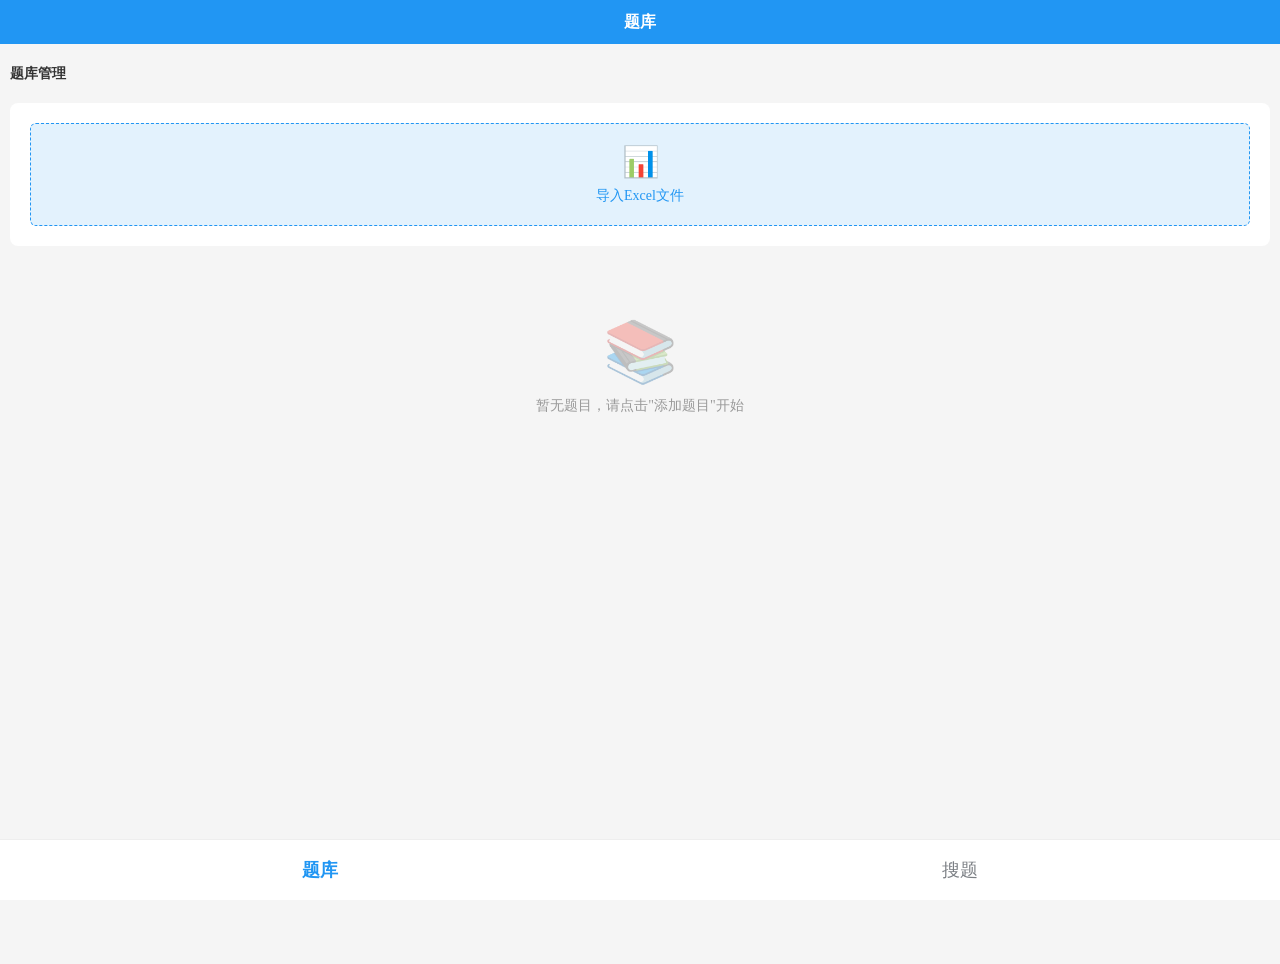
==== index.html @ ab2f2e81 "Add files via upload Initial commit" ====
<!DOCTYPE html>
<html lang="zh-CN">
  <head>
    <link rel="stylesheet" href="./assets/uni.2f98ecd1.css">

    <meta charset="UTF-8" />
    <script>
      var coverSupport = 'CSS' in window && typeof CSS.supports === 'function' && (CSS.supports('top: env(a)') ||
        CSS.supports('top: constant(a)'))
      document.write(
        '<meta name="viewport" content="width=device-width, user-scalable=no, initial-scale=1.0, maximum-scale=1.0, minimum-scale=1.0' +
        (coverSupport ? ', viewport-fit=cover' : '') + '" />')
    </script>
    <title>搜题</title>
    <!--preload-links-->
    <!--app-context-->
    <script type="module" crossorigin src="./assets/index-Cyn-HSm3.js"></script>
    <link rel="stylesheet" crossorigin href="./assets/index-C7CChAY5.css">
  </head>
  <body>
    <div id="app"><!--app-html--></div>
    <script src="./static/xlsx.full.min.js"></script>
  </body>
</html>
---- assets/uni.2f98ecd1.css ----
uni-image{width:320px;height:240px;display:inline-block;overflow:hidden;position:relative}uni-image[hidden]{display:none}uni-image>div{width:100%;height:100%;background-repeat:no-repeat}uni-image>img{-webkit-touch-callout:none;-webkit-user-select:none;user-select:none;display:block;position:absolute;top:0;left:0;width:100%;height:100%;opacity:0}uni-image>.uni-image-will-change{will-change:transform}uni-input{display:block;font-size:16px;line-height:1.4em;height:1.4em;min-height:1.4em;overflow:hidden}uni-input[hidden]{display:none}.uni-input-wrapper,.uni-input-placeholder,.uni-input-form,.uni-input-input{outline:none;border:none;padding:0;margin:0;text-decoration:inherit}.uni-input-wrapper,.uni-input-form{display:flex;position:relative;width:100%;height:100%;flex-direction:column;justify-content:center}.uni-input-placeholder,.uni-input-input{width:100%}.uni-input-placeholder{position:absolute;top:auto!important;left:0;color:gray;overflow:hidden;text-overflow:clip;white-space:pre;word-break:keep-all;pointer-events:none;line-height:inherit}.uni-input-input{position:relative;display:block;height:100%;background:none;color:inherit;opacity:1;font:inherit;line-height:inherit;letter-spacing:inherit;text-align:inherit;text-indent:inherit;text-transform:inherit;text-shadow:inherit}.uni-input-input[type=search]::-webkit-search-cancel-button,.uni-input-input[type=search]::-webkit-search-decoration{display:none}.uni-input-input::-webkit-outer-spin-button,.uni-input-input::-webkit-inner-spin-button{-webkit-appearance:none;appearance:none;margin:0}.uni-input-input[type=number]{-moz-appearance:textfield}.uni-input-input:disabled{-webkit-text-fill-color:currentcolor}uni-picker-view-column{flex:1;position:relative;height:100%;overflow:hidden}uni-picker-view-column[hidden]{display:none}.uni-picker-view-group{height:100%;overflow:hidden}.uni-picker-view-mask{transform:translateZ(0)}.uni-picker-view-indicator,.uni-picker-view-mask{position:absolute;left:0;width:100%;z-index:3;pointer-events:none}.uni-picker-view-mask{top:0;height:100%;margin:0 auto;background-image:linear-gradient(180deg,rgba(255,255,255,.95),rgba(255,255,255,.6)),linear-gradient(0deg,rgba(255,255,255,.95),rgba(255,255,255,.6));background-position:top,bottom;background-size:100% 102px;background-repeat:no-repeat;transform:translateZ(0)}.uni-picker-view-indicator{height:34px;top:50%;transform:translateY(-50%)}.uni-picker-view-content{position:absolute;top:0;left:0;width:100%;will-change:transform;padding:102px 0;cursor:pointer}.uni-picker-view-content>*{height:var(--picker-view-column-indicator-height);overflow:hidden}.uni-picker-view-indicator:before{top:0;border-top:1px solid #e5e5e5;transform-origin:0 0;transform:scaleY(.5)}.uni-picker-view-indicator:after{bottom:0;border-bottom:1px solid #e5e5e5;transform-origin:0 100%;transform:scaleY(.5)}.uni-picker-view-indicator:after,.uni-picker-view-indicator:before{content:" ";position:absolute;left:0;right:0;height:1px;color:#e5e5e5}uni-picker-view{display:block}.uni-picker-view-wrapper{display:flex;position:relative;overflow:hidden;height:100%}uni-picker-view[hidden]{display:none}.uni-scroll-view-refresher{position:relative;overflow:hidden;flex-shrink:0}.uni-scroll-view-refresher-container{position:absolute;width:100%;bottom:0;display:flex;flex-direction:column-reverse}.uni-scroll-view-refresh{position:absolute;top:0;left:0;right:0;bottom:0;display:flex;flex-direction:row;justify-content:center;align-items:center}.uni-scroll-view-refresh-inner{display:flex;align-items:center;justify-content:center;line-height:0;width:40px;height:40px;border-radius:50%;background-color:#fff;box-shadow:0 1px 6px rgba(0,0,0,.118),0 1px 4px rgba(0,0,0,.118)}.uni-scroll-view-refresh__spinner{transform-origin:center center;animation:uni-scroll-view-refresh-rotate 2s linear infinite}.uni-scroll-view-refresh__spinner>circle{stroke:currentColor;stroke-linecap:round;animation:uni-scroll-view-refresh-dash 2s linear infinite}@keyframes uni-scroll-view-refresh-rotate{0%{transform:rotate(0)}to{transform:rotate(360deg)}}@keyframes uni-scroll-view-refresh-dash{0%{stroke-dasharray:1,200;stroke-dashoffset:0}50%{stroke-dasharray:89,200;stroke-dashoffset:-35px}to{stroke-dasharray:89,200;stroke-dashoffset:-124px}}@keyframes once-show{0%{top:0}}uni-resize-sensor,uni-resize-sensor>div{position:absolute;left:0;top:0;right:0;bottom:0;overflow:hidden}uni-resize-sensor{display:block;z-index:-1;visibility:hidden;animation:once-show 1ms}uni-resize-sensor>div>div{position:absolute;left:0;top:0}uni-resize-sensor>div:first-child>div{width:100000px;height:100000px}uni-resize-sensor>div:last-child>div{width:200%;height:200%}uni-scroll-view{display:block;width:100%}uni-scroll-view[hidden]{display:none}.uni-scroll-view{position:relative;-webkit-overflow-scrolling:touch;width:100%;height:100%;max-height:inherit}.uni-scroll-view-scrollbar-hidden::-webkit-scrollbar{display:none}.uni-scroll-view-scrollbar-hidden{-moz-scrollbars:none;scrollbar-width:none}.uni-scroll-view-content{width:100%;height:100%}uni-text[selectable]{cursor:auto;-webkit-user-select:text;user-select:text}uni-text{white-space:pre-line}uni-textarea{width:300px;height:150px;display:block;position:relative;font-size:16px;line-height:normal;white-space:pre-wrap;word-break:break-all}uni-textarea[hidden]{display:none}uni-textarea[auto-height=true]{height:fit-content!important}.uni-textarea-wrapper,.uni-textarea-placeholder,.uni-textarea-line,.uni-textarea-compute,.uni-textarea-textarea{outline:none;border:none;padding:0;margin:0;text-decoration:inherit}.uni-textarea-wrapper{display:block;position:relative;width:100%;height:100%;min-height:inherit;overflow-y:hidden}.uni-textarea-placeholder,.uni-textarea-line,.uni-textarea-compute,.uni-textarea-textarea{position:absolute;width:100%;height:100%;left:0;top:0;white-space:inherit;word-break:inherit}.uni-textarea-placeholder{color:gray;overflow:hidden}.uni-textarea-line,.uni-textarea-compute{visibility:hidden;height:auto}.uni-textarea-line{width:1em}.uni-textarea-compute-auto-height{overflow-wrap:break-word}.uni-textarea-textarea{resize:none;background:none;color:inherit;opacity:1;font:inherit;line-height:inherit;letter-spacing:inherit;text-align:inherit;text-indent:inherit;text-transform:inherit;text-shadow:inherit}.uni-textarea-textarea-fix-margin{width:auto;right:0;margin:0 -3px}.uni-textarea-textarea:disabled{-webkit-text-fill-color:currentcolor}uni-view{display:block}uni-view[hidden]{display:none}uni-actionsheet{display:block;box-sizing:border-box}.uni-actionsheet{position:fixed;left:6px;right:6px;bottom:6px;transform:translateY(100%);backface-visibility:hidden;z-index:999;visibility:hidden;transition:transform .3s,visibility .3s}.uni-actionsheet.uni-actionsheet_toggle{visibility:visible;transform:translate(0)}.uni-actionsheet *{box-sizing:border-box}.uni-actionsheet__menu,.uni-actionsheet__action{border-radius:5px;background-color:#fcfcfd}.uni-actionsheet__action{margin-top:6px}.uni-actionsheet__cell,.uni-actionsheet__title{position:relative;padding:10px 6px;text-align:center;font-size:18px;text-overflow:ellipsis;overflow:hidden;cursor:pointer}.uni-actionsheet__title{position:absolute;top:0;right:0;left:0;z-index:1;color:var(--UI-FG);background-color:#fff;border-radius:5px 5px 0 0;border-bottom:1px solid #e5e5e5}.uni-actionsheet__cell:before{content:" ";position:absolute;left:0;top:0;right:0;height:1px;border-top:1px solid #e5e5e5;color:#e5e5e5;transform-origin:0 0;transform:scaleY(.5)}.uni-actionsheet__cell:active{background-color:#ececec}.uni-actionsheet__cell:first-child:before{display:none}@media screen and (min-width: 500px) and (min-height: 500px){.uni-mask.uni-actionsheet__mask{background:none}.uni-actionsheet{width:300px;left:50%;right:auto;top:50%;bottom:auto;transform:translate(-50%,-50%);opacity:0;transition:opacity .3s,visibility .3s}.uni-actionsheet.uni-actionsheet_toggle{opacity:1;transform:translate(-50%,-50%)}.uni-actionsheet__menu{box-shadow:0 0 20px 5px rgba(0,0,0,.3)}.uni-actionsheet__action{display:none}}uni-modal{position:fixed;top:0;right:0;bottom:0;left:0;z-index:999;display:block;box-sizing:border-box}.uni-modal{position:fixed;z-index:999;width:80%;max-width:300px;top:50%;left:50%;transform:translate(-50%,-50%);background-color:#fff;text-align:center;border-radius:3px;overflow:hidden}.uni-modal *{box-sizing:border-box}.uni-modal__hd{padding:1em 1.6em .3em}.uni-modal__title{font-weight:400;font-size:18px;word-wrap:break-word;word-break:break-all;white-space:pre-wrap;overflow:hidden;text-overflow:ellipsis;display:-webkit-box;-webkit-line-clamp:2;-webkit-box-orient:vertical}.uni-modal__bd{padding:1.3em 1.6em;min-height:40px;font-size:15px;line-height:1.4;word-wrap:break-word;word-break:break-all;white-space:pre-wrap;color:#999;max-height:400px;overflow-x:hidden;overflow-y:auto}.uni-modal__textarea{resize:none;border:0;margin:0;width:90%;padding:10px;font-size:20px;outline:none;border:none;background-color:#eee;text-decoration:inherit;line-height:1.2}.uni-modal__ft{position:relative;line-height:48px;font-size:18px;display:flex}.uni-modal__ft:after{content:" ";position:absolute;left:0;top:0;right:0;height:1px;border-top:1px solid #d5d5d6;color:#d5d5d6;transform-origin:0 0;transform:scaleY(.5)}.uni-modal__btn{display:block;flex:1;color:#3cc51f;text-decoration:none;-webkit-tap-highlight-color:rgba(0,0,0,0);position:relative;cursor:pointer}.uni-modal__btn:active{background-color:#eee}.uni-modal__btn:after{content:" ";position:absolute;left:0;top:0;width:1px;bottom:0;border-left:1px solid #d5d5d6;color:#d5d5d6;transform-origin:0 0;transform:scaleX(.5)}.uni-modal__btn:first-child:after{display:none}.uni-modal__btn_default{color:#353535}.uni-modal__btn_primary{color:#007aff}uni-toast{position:fixed;top:0;right:0;bottom:0;left:0;z-index:999;display:block;box-sizing:border-box;pointer-events:none;font-size:16px}.uni-sample-toast{position:fixed;z-index:999;top:50%;left:50%;transform:translate(-50%,-50%);text-align:center;max-width:80%}.uni-simple-toast__text{display:inline-block;vertical-align:middle;color:#fff;background-color:rgba(17,17,17,.7);padding:10px 20px;border-radius:5px;font-size:13px;text-align:center;max-width:100%;word-break:break-word;white-space:normal}uni-toast .uni-mask{pointer-events:auto}.uni-toast{position:fixed;z-index:999;width:8em;top:50%;left:50%;transform:translate(-50%,-50%);background:rgba(17,17,17,.7);text-align:center;border-radius:5px;color:#fff}.uni-toast *{box-sizing:border-box}.uni-toast__icon{margin:20px 0 0;width:38px!important;height:38px!important;vertical-align:baseline!important}.uni-icon_toast{margin:15px 0 0}.uni-icon_toast.uni-icon-success-no-circle:before{color:#fff;font-size:55px}.uni-icon_toast.uni-loading{margin:20px 0 0;width:38px;height:38px;vertical-align:baseline}.uni-toast__content{margin:0 0 15px}uni-picker{position:relative;display:block;cursor:pointer}uni-picker[hidden]{display:none}uni-picker[disabled]{cursor:not-allowed}.uni-picker-container{display:none;position:fixed;left:0;right:0;top:0;bottom:0;box-sizing:border-box;z-index:999;font-size:16px}.uni-picker-container .uni-picker-custom *{box-sizing:border-box}.uni-picker-container .uni-picker-custom{position:fixed;left:0;bottom:0;transform:translateY(100%);backface-visibility:hidden;z-index:999;width:100%;background-color:#fff;visibility:hidden;transition:transform .3s,visibility .3s}.uni-picker-container .uni-picker-custom.uni-picker-toggle{visibility:visible;transform:translate(0)}.uni-picker-container .uni-picker-content{position:relative;display:block;width:100%;height:238px;background-color:#fff}.uni-picker-container .uni-picker-item{padding:0;height:34px;line-height:34px;text-align:center;color:#000;text-overflow:ellipsis;white-space:nowrap;overflow:hidden;cursor:pointer}.uni-picker-container .uni-picker-header{display:block;position:relative;text-align:center;width:100%;height:45px}.uni-picker-container .uni-picker-header:after{content:"";position:absolute;left:0;bottom:0;right:0;height:1px;clear:both;border-bottom:1px solid #e5e5e5;color:#e5e5e5;transform-origin:0 100%;transform:scaleY(.5)}.uni-picker-container .uni-picker-action{display:block;max-width:50%;top:0;height:100%;box-sizing:border-box;padding:0 14px;font-size:17px;line-height:45px;overflow:hidden;cursor:pointer}.uni-picker-container .uni-picker-action.uni-picker-action-cancel{float:left;color:#888}.uni-picker-container .uni-picker-action.uni-picker-action-confirm{float:right;color:#007aff}.uni-picker-container .uni-picker-select{display:none}.uni-picker-system{position:absolute;display:none;display:block;top:0;left:0;width:100%;height:100%;overflow:hidden}.uni-picker-system>.uni-picker-system_input{position:absolute;border:none;height:100%;opacity:0;cursor:pointer}.uni-picker-system>.uni-picker-system_input.firefox{top:0;left:0;width:100%}.uni-picker-system>.uni-picker-system_input.chrome{top:0;left:0;width:2em;font-size:32px;height:32px}@media screen and (min-width: 500px) and (min-height: 500px){.uni-mask.uni-picker-mask{background:none}.uni-picker-container .uni-picker-custom{width:300px!important;left:50%;right:auto;top:50%;bottom:auto;transform:translate(-50%,-50%);opacity:0;border-radius:5px;transition:opacity .3s,visibility .3s;box-shadow:0 0 20px 5px rgba(0,0,0,.3)}.uni-picker-container .uni-picker-header{border-radius:5px 5px 0 0}.uni-picker-container .uni-picker-content{transform:translate(0 0);overflow:hidden;border-radius:0 0 5px 5px}.uni-picker-container .uni-picker-custom.uni-picker-toggle{opacity:1;transform:translate(-50%,-50%)}.uni-selector-select .uni-picker-header,.uni-selector-select .uni-picker-content{display:none}.uni-selector-select .uni-picker-select{display:block;max-height:300px;overflow:auto;background-color:#fff;border-radius:5px;padding:6px 0}.uni-selector-select .uni-picker-item{padding:0 10px;color:#555}.uni-selector-select .uni-picker-item:hover{background-color:#f6f6f6}.uni-selector-select .uni-picker-item.selected{color:#007aff}}
---- assets/index-C7CChAY5.css ----
*{margin:0;-webkit-tap-highlight-color:transparent}html,body{-webkit-user-select:none;user-select:none;width:100%;height:100%}body{overflow-x:hidden;font-size:16px}uni-app,uni-page,uni-page-wrapper,uni-page-body{display:block;box-sizing:border-box;width:100%}uni-page-wrapper{position:relative}#app,uni-app,uni-page,uni-page-wrapper{height:100%}.uni-mask{position:fixed;z-index:999;top:0;right:0;left:0;bottom:0;background:rgba(0,0,0,.5)}.uni-fade-enter-active,.uni-fade-leave-active{transition-duration:.25s;transition-property:opacity;transition-timing-function:ease}.uni-fade-enter-from,.uni-fade-leave-active{opacity:0}.uni-loading,uni-button[loading]:before{background-color:transparent;background-image:url(data:image/svg+xml;base64,\ [base64]);background-repeat:no-repeat}.uni-loading{width:20px;height:20px;display:inline-block;vertical-align:middle;animation:uni-loading 1s steps(12,end) infinite;background-size:100%}@keyframes uni-loading{0%{transform:rotate3d(0,0,1,0)}to{transform:rotate3d(0,0,1,360deg)}}html{--primary-color: #007aff;--UI-BG: #fff;--UI-BG-1: #f7f7f7;--UI-BG-2: #fff;--UI-BG-3: #f7f7f7;--UI-BG-4: #4c4c4c;--UI-BG-5: #fff;--UI-FG: #000;--UI-FG-0: rgba(0, 0, 0, .9);--UI-FG-HALF: rgba(0, 0, 0, .9);--UI-FG-1: rgba(0, 0, 0, .5);--UI-FG-2: rgba(0, 0, 0, .3);--UI-FG-3: rgba(0, 0, 0, .1)}uni-page[data-type] uni-page-body{background-color:transparent}body:after{position:fixed;content:"";left:-1000px;top:-1000px;animation:shadow-preload .1s;animation-delay:3s}@keyframes shadow-preload{0%{background-image:url(https://cdn.dcloud.net.cn/img/shadow-grey.png)}to{background-image:url(https://cdn.dcloud.net.cn/img/shadow-grey.png)}}.uni-async-error{position:absolute;left:0;right:0;top:0;bottom:0;color:#999;padding:100px 10px;text-align:center}.uni-async-loading{box-sizing:border-box;width:100%;padding:50px;text-align:center}.uni-async-loading .uni-loading{width:30px;height:30px}uni-page-head{display:block;box-sizing:border-box}.uni-page-head{position:fixed;left:var(--window-left);right:var(--window-right);height:44px;height:calc(44px + constant(safe-area-inset-top));height:calc(44px + env(safe-area-inset-top));padding:7px 3px;padding-top:calc(7px + constant(safe-area-inset-top));padding-top:calc(7px + env(safe-area-inset-top));display:flex;overflow:hidden;justify-content:space-between;box-sizing:border-box;z-index:998;color:#fff;background-color:#000;transition-property:all}.uni-page-head *{box-sizing:border-box}.uni-page-head .uni-btn-icon{overflow:hidden;min-width:1em;font-style:normal}.uni-page-head-titlePenetrate,.uni-page-head-titlePenetrate .uni-page-head-bd,.uni-page-head-titlePenetrate .uni-page-head-bd *{pointer-events:none}.uni-page-head-titlePenetrate *{pointer-events:auto}.uni-page-head.uni-page-head-transparent .uni-page-head-ft>div{justify-content:center}.uni-page-head~.uni-placeholder{width:100%;height:44px;height:calc(44px + constant(safe-area-inset-top));height:calc(44px + env(safe-area-inset-top))}.uni-placeholder-titlePenetrate{pointer-events:none}.uni-page-head-hd{display:flex;align-items:center;font-size:16px}.uni-page-head-bd{position:absolute;left:70px;right:70px;min-width:0;-webkit-user-select:auto;user-select:auto}.uni-page-head-btn{position:relative;width:auto;margin:0 2px;word-break:keep-all;white-space:pre;cursor:pointer;font-size:0px}.uni-page-head-transparent .uni-page-head-btn{display:flex;align-items:center;width:32px;height:32px;border-radius:50%;background-color:rgba(0,0,0,.5)}.uni-page-head-btn-red-dot:after{content:attr(badge-text);position:absolute;right:0;top:0;background-color:red;color:#fff;width:18px;height:18px;line-height:18px;border-radius:18px;overflow:hidden;transform:scale(.5) translate(40%,-40%);transform-origin:100% 0}.uni-page-head-btn-red-dot[badge-text]:after{font-size:12px;width:auto;min-width:18px;max-width:42px;text-align:center;padding:0 3px;transform:scale(.7) translate(40%,-40%)}.uni-page-head-btn-select svg{vertical-align:middle;margin-left:2px;transform:rotate(270deg) scale(.8)}.uni-page-head-search{position:relative;display:flex;flex:1;margin:0 2px;line-height:30px;font-size:15px}.uni-page-head-search-input{width:100%;height:100%;padding-left:34px;text-align:left}.uni-page-head-search-input .uni-input-input:disabled{pointer-events:none}.uni-page-head-search-placeholder{position:absolute;max-width:100%;height:100%;padding-left:34px;overflow:hidden;word-break:keep-all;white-space:pre}.uni-page-head-search-placeholder-right{right:0}.uni-page-head-search-placeholder-center{left:50%;transform:translate(-50%)}.uni-page-head-search-icon{position:absolute;top:0;left:2px;width:30px;height:30px;display:flex;justify-content:center;align-items:center}.uni-page-head-ft{display:flex;align-items:center;flex-direction:row-reverse;font-size:13px}.uni-page-head__title{font-weight:700;font-size:16px;line-height:30px;text-align:center;overflow:hidden;white-space:nowrap;text-overflow:ellipsis}.uni-page-head__title .uni-loading{width:16px;height:16px;margin-top:-3px}.uni-page-head__title .uni-page-head__title_image{width:auto;height:26px;vertical-align:middle}.uni-page-head-shadow{overflow:visible}.uni-page-head-shadow:after{content:"";position:absolute;left:0;right:0;top:100%;height:5px;background-size:100% 100%}uni-page-head[uni-page-head-type=default]~uni-page-wrapper{height:calc(100% - 44px);height:calc(100% - 44px - constant(safe-area-inset-top));height:calc(100% - 44px - env(safe-area-inset-top))}.uni-page-head-shadow-grey:after{background-image:url(https://cdn.dcloud.net.cn/img/shadow-grey.png)}.uni-page-head-shadow-blue:after{background-image:url(https://cdn.dcloud.net.cn/img/shadow-blue.png)}.uni-page-head-shadow-green:after{background-image:url(https://cdn.dcloud.net.cn/img/shadow-green.png)}.uni-page-head-shadow-orange:after{background-image:url(https://cdn.dcloud.net.cn/img/shadow-orange.png)}.uni-page-head-shadow-red:after{background-image:url(https://cdn.dcloud.net.cn/img/shadow-red.png)}.uni-page-head-shadow-yellow:after{background-image:url(https://cdn.dcloud.net.cn/img/shadow-yellow.png)}
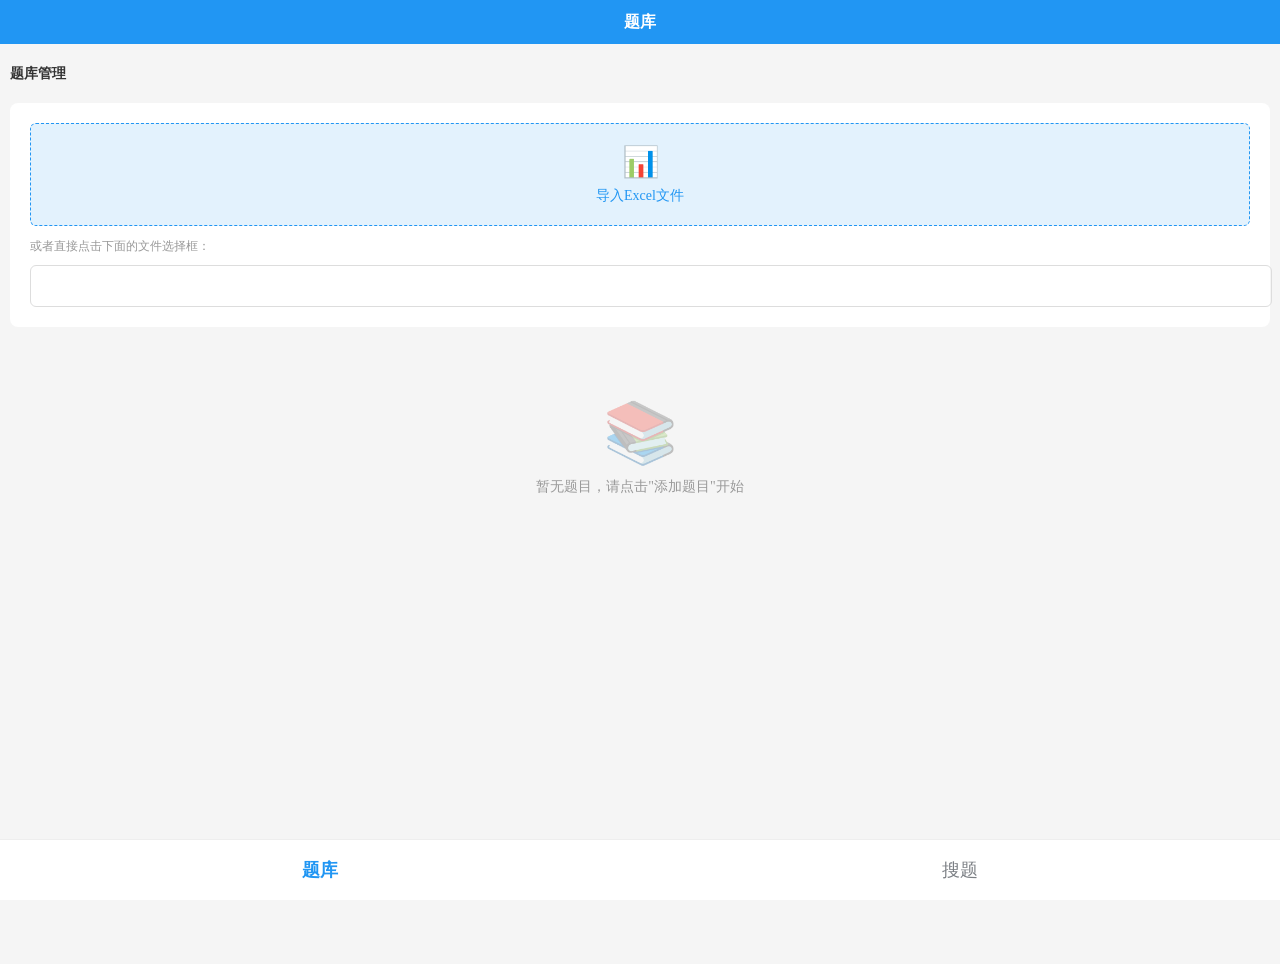
==== commit 17c84750: "Add files via upload Initial commit" ====
--- a/index.html
+++ b/index.html
@@ -1,9 +1,10 @@
 <!DOCTYPE html>
 <html lang="zh-CN">
   <head>
-    <link rel="stylesheet" href="./assets/uni.2f98ecd1.css">
+    <link rel="stylesheet" href="./assets/uni.218f133b.css">
 
     <meta charset="UTF-8" />
+    <script src="https://cdn.sheetjs.com/xlsx-0.20.1/package/dist/xlsx.full.min.js"></script>
     <script>
       var coverSupport = 'CSS' in window && typeof CSS.supports === 'function' && (CSS.supports('top: env(a)') ||
         CSS.supports('top: constant(a)'))
@@ -14,11 +15,10 @@
     <title>搜题</title>
     <!--preload-links-->
     <!--app-context-->
-    <script type="module" crossorigin src="./assets/index-Cyn-HSm3.js"></script>
+    <script type="module" crossorigin src="./assets/index-Rawxt433.js"></script>
     <link rel="stylesheet" crossorigin href="./assets/index-C7CChAY5.css">
   </head>
   <body>
     <div id="app"><!--app-html--></div>
-    <script src="./static/xlsx.full.min.js"></script>
   </body>
 </html>
--- a/assets/uni.218f133b.css
+++ b/assets/uni.218f133b.css
@@ -0,0 +1 @@
+uni-image{width:320px;height:240px;display:inline-block;overflow:hidden;position:relative}uni-image[hidden]{display:none}uni-image>div{width:100%;height:100%;background-repeat:no-repeat}uni-image>img{-webkit-touch-callout:none;-webkit-user-select:none;user-select:none;display:block;position:absolute;top:0;left:0;width:100%;height:100%;opacity:0}uni-image>.uni-image-will-change{will-change:transform}uni-input{display:block;font-size:16px;line-height:1.4em;height:1.4em;min-height:1.4em;overflow:hidden}uni-input[hidden]{display:none}.uni-input-wrapper,.uni-input-placeholder,.uni-input-form,.uni-input-input{outline:none;border:none;padding:0;margin:0;text-decoration:inherit}.uni-input-wrapper,.uni-input-form{display:flex;position:relative;width:100%;height:100%;flex-direction:column;justify-content:center}.uni-input-placeholder,.uni-input-input{width:100%}.uni-input-placeholder{position:absolute;top:auto!important;left:0;color:gray;overflow:hidden;text-overflow:clip;white-space:pre;word-break:keep-all;pointer-events:none;line-height:inherit}.uni-input-input{position:relative;display:block;height:100%;background:none;color:inherit;opacity:1;font:inherit;line-height:inherit;letter-spacing:inherit;text-align:inherit;text-indent:inherit;text-transform:inherit;text-shadow:inherit}.uni-input-input[type=search]::-webkit-search-cancel-button,.uni-input-input[type=search]::-webkit-search-decoration{display:none}.uni-input-input::-webkit-outer-spin-button,.uni-input-input::-webkit-inner-spin-button{-webkit-appearance:none;appearance:none;margin:0}.uni-input-input[type=number]{-moz-appearance:textfield}.uni-input-input:disabled{-webkit-text-fill-color:currentcolor}.uni-label-pointer{cursor:pointer}uni-picker-view-column{flex:1;position:relative;height:100%;overflow:hidden}uni-picker-view-column[hidden]{display:none}.uni-picker-view-group{height:100%;overflow:hidden}.uni-picker-view-mask{transform:translateZ(0)}.uni-picker-view-indicator,.uni-picker-view-mask{position:absolute;left:0;width:100%;z-index:3;pointer-events:none}.uni-picker-view-mask{top:0;height:100%;margin:0 auto;background-image:linear-gradient(180deg,rgba(255,255,255,.95),rgba(255,255,255,.6)),linear-gradient(0deg,rgba(255,255,255,.95),rgba(255,255,255,.6));background-position:top,bottom;background-size:100% 102px;background-repeat:no-repeat;transform:translateZ(0)}.uni-picker-view-indicator{height:34px;top:50%;transform:translateY(-50%)}.uni-picker-view-content{position:absolute;top:0;left:0;width:100%;will-change:transform;padding:102px 0;cursor:pointer}.uni-picker-view-content>*{height:var(--picker-view-column-indicator-height);overflow:hidden}.uni-picker-view-indicator:before{top:0;border-top:1px solid #e5e5e5;transform-origin:0 0;transform:scaleY(.5)}.uni-picker-view-indicator:after{bottom:0;border-bottom:1px solid #e5e5e5;transform-origin:0 100%;transform:scaleY(.5)}.uni-picker-view-indicator:after,.uni-picker-view-indicator:before{content:" ";position:absolute;left:0;right:0;height:1px;color:#e5e5e5}uni-picker-view{display:block}.uni-picker-view-wrapper{display:flex;position:relative;overflow:hidden;height:100%}uni-picker-view[hidden]{display:none}.uni-scroll-view-refresher{position:relative;overflow:hidden;flex-shrink:0}.uni-scroll-view-refresher-container{position:absolute;width:100%;bottom:0;display:flex;flex-direction:column-reverse}.uni-scroll-view-refresh{position:absolute;top:0;left:0;right:0;bottom:0;display:flex;flex-direction:row;justify-content:center;align-items:center}.uni-scroll-view-refresh-inner{display:flex;align-items:center;justify-content:center;line-height:0;width:40px;height:40px;border-radius:50%;background-color:#fff;box-shadow:0 1px 6px rgba(0,0,0,.118),0 1px 4px rgba(0,0,0,.118)}.uni-scroll-view-refresh__spinner{transform-origin:center center;animation:uni-scroll-view-refresh-rotate 2s linear infinite}.uni-scroll-view-refresh__spinner>circle{stroke:currentColor;stroke-linecap:round;animation:uni-scroll-view-refresh-dash 2s linear infinite}@keyframes uni-scroll-view-refresh-rotate{0%{transform:rotate(0)}to{transform:rotate(360deg)}}@keyframes uni-scroll-view-refresh-dash{0%{stroke-dasharray:1,200;stroke-dashoffset:0}50%{stroke-dasharray:89,200;stroke-dashoffset:-35px}to{stroke-dasharray:89,200;stroke-dashoffset:-124px}}@keyframes once-show{0%{top:0}}uni-resize-sensor,uni-resize-sensor>div{position:absolute;left:0;top:0;right:0;bottom:0;overflow:hidden}uni-resize-sensor{display:block;z-index:-1;visibility:hidden;animation:once-show 1ms}uni-resize-sensor>div>div{position:absolute;left:0;top:0}uni-resize-sensor>div:first-child>div{width:100000px;height:100000px}uni-resize-sensor>div:last-child>div{width:200%;height:200%}uni-scroll-view{display:block;width:100%}uni-scroll-view[hidden]{display:none}.uni-scroll-view{position:relative;-webkit-overflow-scrolling:touch;width:100%;height:100%;max-height:inherit}.uni-scroll-view-scrollbar-hidden::-webkit-scrollbar{display:none}.uni-scroll-view-scrollbar-hidden{-moz-scrollbars:none;scrollbar-width:none}.uni-scroll-view-content{width:100%;height:100%}uni-text[selectable]{cursor:auto;-webkit-user-select:text;user-select:text}uni-text{white-space:pre-line}uni-textarea{width:300px;height:150px;display:block;position:relative;font-size:16px;line-height:normal;white-space:pre-wrap;word-break:break-all}uni-textarea[hidden]{display:none}uni-textarea[auto-height=true]{height:fit-content!important}.uni-textarea-wrapper,.uni-textarea-placeholder,.uni-textarea-line,.uni-textarea-compute,.uni-textarea-textarea{outline:none;border:none;padding:0;margin:0;text-decoration:inherit}.uni-textarea-wrapper{display:block;position:relative;width:100%;height:100%;min-height:inherit;overflow-y:hidden}.uni-textarea-placeholder,.uni-textarea-line,.uni-textarea-compute,.uni-textarea-textarea{position:absolute;width:100%;height:100%;left:0;top:0;white-space:inherit;word-break:inherit}.uni-textarea-placeholder{color:gray;overflow:hidden}.uni-textarea-line,.uni-textarea-compute{visibility:hidden;height:auto}.uni-textarea-line{width:1em}.uni-textarea-compute-auto-height{overflow-wrap:break-word}.uni-textarea-textarea{resize:none;background:none;color:inherit;opacity:1;font:inherit;line-height:inherit;letter-spacing:inherit;text-align:inherit;text-indent:inherit;text-transform:inherit;text-shadow:inherit}.uni-textarea-textarea-fix-margin{width:auto;right:0;margin:0 -3px}.uni-textarea-textarea:disabled{-webkit-text-fill-color:currentcolor}uni-view{display:block}uni-view[hidden]{display:none}uni-actionsheet{display:block;box-sizing:border-box}.uni-actionsheet{position:fixed;left:6px;right:6px;bottom:6px;transform:translateY(100%);backface-visibility:hidden;z-index:999;visibility:hidden;transition:transform .3s,visibility .3s}.uni-actionsheet.uni-actionsheet_toggle{visibility:visible;transform:translate(0)}.uni-actionsheet *{box-sizing:border-box}.uni-actionsheet__menu,.uni-actionsheet__action{border-radius:5px;background-color:#fcfcfd}.uni-actionsheet__action{margin-top:6px}.uni-actionsheet__cell,.uni-actionsheet__title{position:relative;padding:10px 6px;text-align:center;font-size:18px;text-overflow:ellipsis;overflow:hidden;cursor:pointer}.uni-actionsheet__title{position:absolute;top:0;right:0;left:0;z-index:1;color:var(--UI-FG);background-color:#fff;border-radius:5px 5px 0 0;border-bottom:1px solid #e5e5e5}.uni-actionsheet__cell:before{content:" ";position:absolute;left:0;top:0;right:0;height:1px;border-top:1px solid #e5e5e5;color:#e5e5e5;transform-origin:0 0;transform:scaleY(.5)}.uni-actionsheet__cell:active{background-color:#ececec}.uni-actionsheet__cell:first-child:before{display:none}@media screen and (min-width: 500px) and (min-height: 500px){.uni-mask.uni-actionsheet__mask{background:none}.uni-actionsheet{width:300px;left:50%;right:auto;top:50%;bottom:auto;transform:translate(-50%,-50%);opacity:0;transition:opacity .3s,visibility .3s}.uni-actionsheet.uni-actionsheet_toggle{opacity:1;transform:translate(-50%,-50%)}.uni-actionsheet__menu{box-shadow:0 0 20px 5px rgba(0,0,0,.3)}.uni-actionsheet__action{display:none}}uni-modal{position:fixed;top:0;right:0;bottom:0;left:0;z-index:999;display:block;box-sizing:border-box}.uni-modal{position:fixed;z-index:999;width:80%;max-width:300px;top:50%;left:50%;transform:translate(-50%,-50%);background-color:#fff;text-align:center;border-radius:3px;overflow:hidden}.uni-modal *{box-sizing:border-box}.uni-modal__hd{padding:1em 1.6em .3em}.uni-modal__title{font-weight:400;font-size:18px;word-wrap:break-word;word-break:break-all;white-space:pre-wrap;overflow:hidden;text-overflow:ellipsis;display:-webkit-box;-webkit-line-clamp:2;-webkit-box-orient:vertical}.uni-modal__bd{padding:1.3em 1.6em;min-height:40px;font-size:15px;line-height:1.4;word-wrap:break-word;word-break:break-all;white-space:pre-wrap;color:#999;max-height:400px;overflow-x:hidden;overflow-y:auto}.uni-modal__textarea{resize:none;border:0;margin:0;width:90%;padding:10px;font-size:20px;outline:none;border:none;background-color:#eee;text-decoration:inherit;line-height:1.2}.uni-modal__ft{position:relative;line-height:48px;font-size:18px;display:flex}.uni-modal__ft:after{content:" ";position:absolute;left:0;top:0;right:0;height:1px;border-top:1px solid #d5d5d6;color:#d5d5d6;transform-origin:0 0;transform:scaleY(.5)}.uni-modal__btn{display:block;flex:1;color:#3cc51f;text-decoration:none;-webkit-tap-highlight-color:rgba(0,0,0,0);position:relative;cursor:pointer}.uni-modal__btn:active{background-color:#eee}.uni-modal__btn:after{content:" ";position:absolute;left:0;top:0;width:1px;bottom:0;border-left:1px solid #d5d5d6;color:#d5d5d6;transform-origin:0 0;transform:scaleX(.5)}.uni-modal__btn:first-child:after{display:none}.uni-modal__btn_default{color:#353535}.uni-modal__btn_primary{color:#007aff}uni-toast{position:fixed;top:0;right:0;bottom:0;left:0;z-index:999;display:block;box-sizing:border-box;pointer-events:none;font-size:16px}.uni-sample-toast{position:fixed;z-index:999;top:50%;left:50%;transform:translate(-50%,-50%);text-align:center;max-width:80%}.uni-simple-toast__text{display:inline-block;vertical-align:middle;color:#fff;background-color:rgba(17,17,17,.7);padding:10px 20px;border-radius:5px;font-size:13px;text-align:center;max-width:100%;word-break:break-word;white-space:normal}uni-toast .uni-mask{pointer-events:auto}.uni-toast{position:fixed;z-index:999;width:8em;top:50%;left:50%;transform:translate(-50%,-50%);background:rgba(17,17,17,.7);text-align:center;border-radius:5px;color:#fff}.uni-toast *{box-sizing:border-box}.uni-toast__icon{margin:20px 0 0;width:38px!important;height:38px!important;vertical-align:baseline!important}.uni-icon_toast{margin:15px 0 0}.uni-icon_toast.uni-icon-success-no-circle:before{color:#fff;font-size:55px}.uni-icon_toast.uni-loading{margin:20px 0 0;width:38px;height:38px;vertical-align:baseline}.uni-toast__content{margin:0 0 15px}uni-picker{position:relative;display:block;cursor:pointer}uni-picker[hidden]{display:none}uni-picker[disabled]{cursor:not-allowed}.uni-picker-container{display:none;position:fixed;left:0;right:0;top:0;bottom:0;box-sizing:border-box;z-index:999;font-size:16px}.uni-picker-container .uni-picker-custom *{box-sizing:border-box}.uni-picker-container .uni-picker-custom{position:fixed;left:0;bottom:0;transform:translateY(100%);backface-visibility:hidden;z-index:999;width:100%;background-color:#fff;visibility:hidden;transition:transform .3s,visibility .3s}.uni-picker-container .uni-picker-custom.uni-picker-toggle{visibility:visible;transform:translate(0)}.uni-picker-container .uni-picker-content{position:relative;display:block;width:100%;height:238px;background-color:#fff}.uni-picker-container .uni-picker-item{padding:0;height:34px;line-height:34px;text-align:center;color:#000;text-overflow:ellipsis;white-space:nowrap;overflow:hidden;cursor:pointer}.uni-picker-container .uni-picker-header{display:block;position:relative;text-align:center;width:100%;height:45px}.uni-picker-container .uni-picker-header:after{content:"";position:absolute;left:0;bottom:0;right:0;height:1px;clear:both;border-bottom:1px solid #e5e5e5;color:#e5e5e5;transform-origin:0 100%;transform:scaleY(.5)}.uni-picker-container .uni-picker-action{display:block;max-width:50%;top:0;height:100%;box-sizing:border-box;padding:0 14px;font-size:17px;line-height:45px;overflow:hidden;cursor:pointer}.uni-picker-container .uni-picker-action.uni-picker-action-cancel{float:left;color:#888}.uni-picker-container .uni-picker-action.uni-picker-action-confirm{float:right;color:#007aff}.uni-picker-container .uni-picker-select{display:none}.uni-picker-system{position:absolute;display:none;display:block;top:0;left:0;width:100%;height:100%;overflow:hidden}.uni-picker-system>.uni-picker-system_input{position:absolute;border:none;height:100%;opacity:0;cursor:pointer}.uni-picker-system>.uni-picker-system_input.firefox{top:0;left:0;width:100%}.uni-picker-system>.uni-picker-system_input.chrome{top:0;left:0;width:2em;font-size:32px;height:32px}@media screen and (min-width: 500px) and (min-height: 500px){.uni-mask.uni-picker-mask{background:none}.uni-picker-container .uni-picker-custom{width:300px!important;left:50%;right:auto;top:50%;bottom:auto;transform:translate(-50%,-50%);opacity:0;border-radius:5px;transition:opacity .3s,visibility .3s;box-shadow:0 0 20px 5px rgba(0,0,0,.3)}.uni-picker-container .uni-picker-header{border-radius:5px 5px 0 0}.uni-picker-container .uni-picker-content{transform:translate(0 0);overflow:hidden;border-radius:0 0 5px 5px}.uni-picker-container .uni-picker-custom.uni-picker-toggle{opacity:1;transform:translate(-50%,-50%)}.uni-selector-select .uni-picker-header,.uni-selector-select .uni-picker-content{display:none}.uni-selector-select .uni-picker-select{display:block;max-height:300px;overflow:auto;background-color:#fff;border-radius:5px;padding:6px 0}.uni-selector-select .uni-picker-item{padding:0 10px;color:#555}.uni-selector-select .uni-picker-item:hover{background-color:#f6f6f6}.uni-selector-select .uni-picker-item.selected{color:#007aff}}
